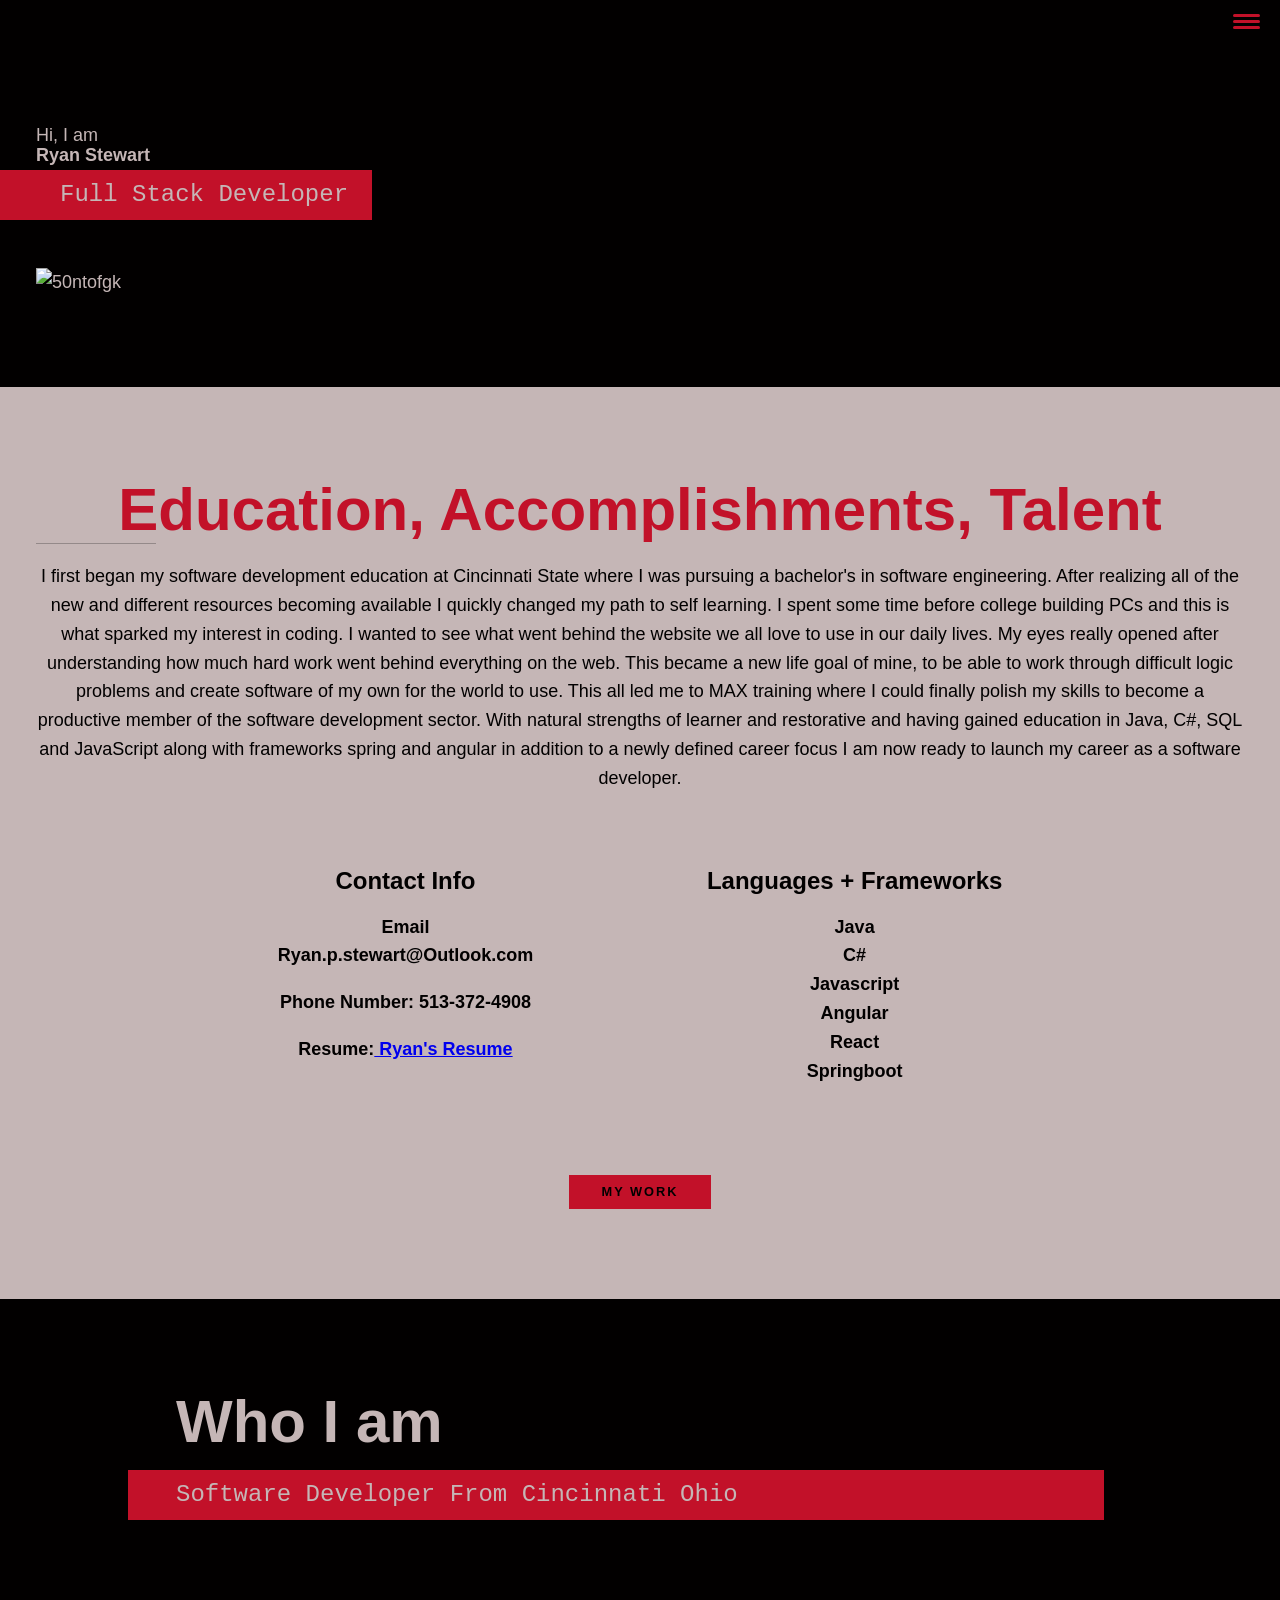
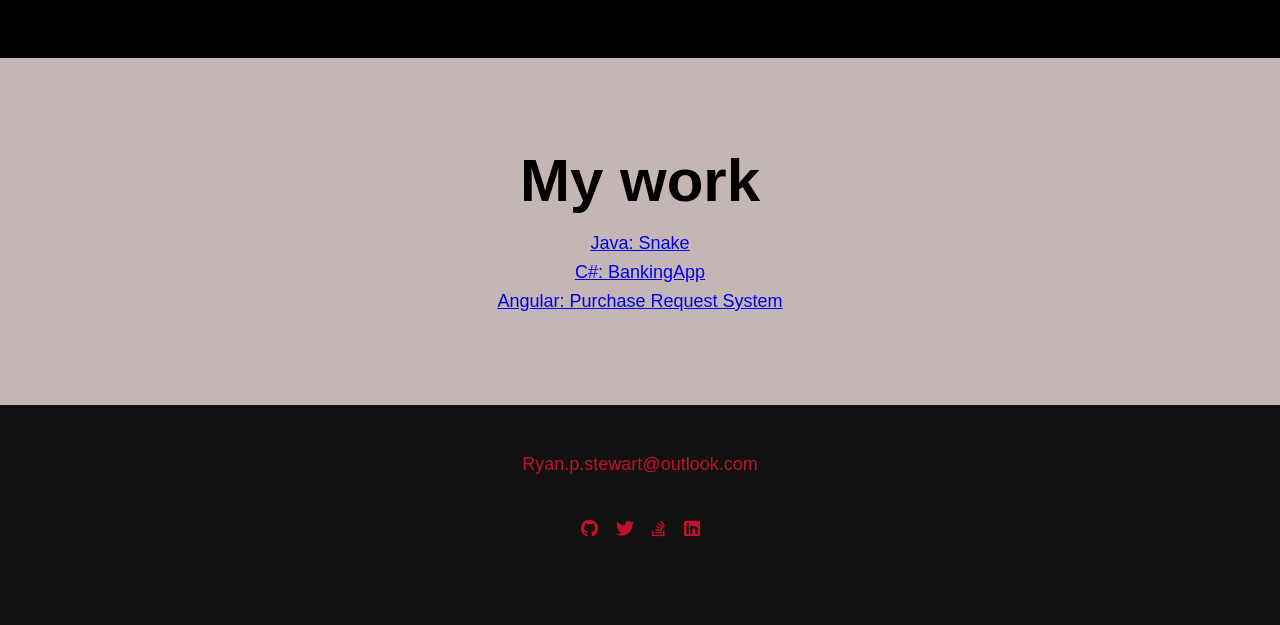
==== index.html @ 8812c744 "Update" ====
<!DOCTYPE html>
<html lang="en">
<head>

    <meta charset="UTF-8">
    <meta http-equiv="X-UA-Compatible" content="IE=edge">
    <meta name="viewport" content="width=device-width, initial-scale=1.0">
    <link rel="stylesheet" href="https://cdnjs.cloudflare.com/ajax/libs/font-awesome/6.0.0/css/all.min.css"
     integrity="sha512-9usAa10IRO0HhonpyAIVpjrylPvoDwiPUiKdWk5t3PyolY1cOd4DSE0Ga+ri4AuTroPR5aQvXU9xC6qOPnzFeg==" 
     crossorigin="anonymous" referrerpolicy="no-referrer" />
     <link rel="stylesheet" href="Portfolio.css"/>


    <title>Ryan Stewart</title>
</head>

<body>

    <header>

        <div class="logo"> 
        <img src="~ADD IMAGE~" alt="">
        </div>
        <button class="nav-toggle" aria-label="toggle navigation">
            <span class="hamburger"></span>
        </button>
        <nav class ="nav">
            <ul class="nav__list">
                <li class="nav__item"><a href="#home" class="nav__link">Home</a></li>
                <li class="nav__item"><a href="#services" class="nav__link">Education</a></li>
                <li class="nav__item"><a href="#about" class="nav__link">Who I am</a></li>
                <li class="nav__item"><a href="#work" class="nav__link">My Work</a></li>
            </ul>
            </nav>
    </header>

<!-- Intro -->
<section class="intro" id="home">
    <h1 class="section__title section__title--intro">
      Hi, I am <strong>Ryan Stewart</strong>
    </h1>
    <p class="section__subtitle section__subtitle--intro"> Full Stack Developer </p>
   <br><img src='https://i.postimg.cc/2Lf4PSRP/50ntofgk.jpg' border='0' alt='50ntofgk'/></a>
     
</section>
  
<!-- My Services -->
<section class="my-services" id="services">
    <h2 class="section__title section__title--services">Education, Accomplishments, Talent</h2>
    <p>  I first began my software development education at Cincinnati 
        State where I was pursuing a bachelor's in software engineering. After realizing all of
         the new and different resources becoming available I quickly changed my path to self learning.
          I spent some time before college building PCs and this is what sparked my interest in coding.
           I wanted to see what went behind the website we all love to use in our daily lives. My eyes
            really opened after understanding how much hard work went behind everything on the web. This
             became a new life goal of mine, to be able to work through difficult logic problems 
              and create software of my own for the world to use. This all led me to MAX training where
               I could finally polish my skills to become a productive member of the software development
                sector. With natural strengths of learner and restorative and having gained education in
                 Java, C#, SQL and JavaScript along with frameworks spring and angular in addition to a
                  newly defined career focus I am now ready to launch my career as a software developer.


    </p><br><br>
    <div class="services">
    
       <div class="service">
            <h3>Contact Info</h3>
           <b> <p>Email</br>Ryan.p.stewart@Outlook.com</br></p>
                Phone Number: 513-372-4908</b>
              <b>  <p>Resume:<a href="https://issuu.com/ryan.p.stewart/docs/ryan_stewart_resume" class="footer-link"> Ryan's Resume</a></b></p>
        </div> <!-- / service -->

        <div class="service">
            <h3>Languages + Frameworks
            </h3>
            <b><p>Java</br>C#</br>Javascript</br>Angular</br>React</br>Springboot</b>
          </div> <!-- / service -->
        </div> <!-- / services -->

        <a href="#work" class="btn">My Work</a>
      </section>


      <!-- About me -->
      <section class="about-me" id="about">
           <h2 class="section__title section__title--about">Who I am</h2>
           <p class="section__subtitle section__subtitle--about">Software Developer From Cincinnati Ohio</p>
        
        <div class="about-me__body">
            <p></p>
            <p></p>
        </div>

        <img src="https://source.unsplash.com/wbNsWMNauMs" alt=""> 
      </section>

        <!-- My Work -->
        <section class="my-work" id="work">
            <h2 class="section__title"> My work</h2>
            <p class="section__subtitle"></p>

        <div class="portfolio-1"> 
            </a>
        </div>

            <div class="portfolio-2">
               <a href=  https://github.com/RyanpStewart/Snake
                <h3>Java: Snake</h3>
            </a>
            </div>
        
            <div class="portfolio-2">
                <a href=https://github.com/RyanpStewart/BankingSolution
                <h3>C#: BankingApp</h3>
            </a
            </div>

            <div class="portfolio-2">
               <a href=https://github.com/RyanpStewart/prs-angular
                <h3>Angular: Purchase Request System</h3>
            </a
            </div>

           <!-- Portfolio item 04 -->
           <a href="#" class="portfolio__item">
            <img src="portfolio-01.jpg" alt="" class="portfolio__img">
        </a>

           <!-- Portfolio item 05 -->
           <a href="#" class="portfolio__item">
            <img src="portfolio-01.jpg" alt="" class="portfolio__img">
        </a>

           <!-- Portfolio item 06 -->
           <a href="#" class="portfolio__item">
            <img src="portfolio-01.jpg" alt="" class="portfolio__img">
        </a>

           <!-- Portfolio item 07 -->
           <a href="#" class="portfolio__item">
            <img src="portfolio-01.jpg" alt="" class="portfolio__img">
        </a>

           <!-- Portfolio item 08 -->
           <a href="#" class="portfolio__item">
            <img src="portfolio-01.jpg" alt="" class="portfolio__img">
        </a>

           <!-- Portfolio item 09 -->
           <a href="#" class="portfolio__item">
            <img src="portfolio-01.jpg" alt="" class="portfolio__img">
        </a>

           <!-- Portfolio item 10 -->
           <a href="#" class="portfolio__item">
            <img src="portfolio-01.jpg" alt="" class="portfolio__img">
        </a>
    </div>
 </section>

    <!-- Footer -->
     <footer class="footer">
        <a href="mailto:ryan.p.stewart@outlook.com" class="footer-link">Ryan.p.stewart@outlook.com</a>
        <ul class="social-list">
            <li class="social-list__item">
                <a class="social-list__link" href="https://github.com/RyanpStewart">
                    <i class="fa-brands fa-github"></i>
                </a>
            </li>
            <li class="social-list__item">
                <a class="social-list__link" href="https://twitter.com/RyanSte04738482">
                    <i class="fa-brands fa-twitter"></i>
                </a>
            </li>
            <li class="social-list__item">
                <a class="social-list__link" href="https://stackoverflow.com/users/17888485/ryan-stewart">
                    <i class="fa-brands fa-stack-overflow"></i>
                </a>
            </li>
            <li class="social-list__item">
                <a class="social-list__link" href="https://www.linkedin.com/in/ryanpatstewart/">
                    <i class="fa-brands fa-linkedin"></i>
                </a>
            </li>
        </ul>
     </footer>

     <script src="Portfolio.js"></script>

    </body>
</html>
---- Portfolio.css ----
*,
*::before,
*::after {
    box-sizing: border-box;
}

:root {
    --ff-primary: 'Source Sans Pro', sans-serif;
    --ff-secondary: 'Source Code Pro', monospace;

    --fw-reg: 300;
    --fw-bold: 900;

    --clr-light: rgb(2, 0, 0);
    --clr-dark: #c5b6b6;
    --clr-accent: #c21129;

    --fs-h1: 3rem;
    --fs-h2: 2.25rem;
    --fs-h3: 1.25rem;
    --fs-body: 1rem;

    --bs: 0.25em 0.25em 0.75em rgba(0,0,0,.25),
          0.125em 0.125 0.25em rbg(0,0,0,.15);
}

@media (min-width: 800px) {
  :root {
    --fs-h1: 4.5;
    --fs-h2: 3.75rem;
    --fs-h3: 1.5rem;
    --fs-body: 1.125rem;
    }
}

/* General styles */

html {
    scroll-behavior: smooth;
}

body {
    background: var(--clr-light);
    color: var(--clr-dark);
    margin: 0;
    font-family: var(--ff-primary);
    font-size: var(--fs-body);
    line-height: 1.6;
}

section {
    padding: 5em 2em;
}

img {
    display: block;
    max-width: 100%;
}

strong { font-weight: var(--fw-bold) }

:focus {
    outline: 3px solid var(--clr-accent);
}

/* Buttons */

.btn {
    display: inline-block;
    padding: .5em 2.5em;
    background: var(--clr-accent);
    color: var(--cler-dark);
    text-decoration: none;
    cursor: pointer;
    font-size: .8rem;
    text-transform: uppercase;
    letter-spacing: 2px;
    font-weight: var(--fw-bold);
    transition: transform 200ms ease-in-out;
}

.btn:hover {
    transform: scale(1.1);
}

/* Typography */

h1,
h2,
h3 {
    line-height: 1.1; 
    margin: 0;
}

h1 { font-size: var(--fs-h1) }
h2 { font-size: var(--fs-h2) }
h3 { font-size: var(--fs-h3) }

.section__title { 
    margin-bottom: .25em;
}

.section__title--intro {
    font-weight: var(--fw-reg);
}

.section__title--intro strong {
    display: block;
}

.section__subtitle {
    margin: 0;
    font-size: var(--fs-h3);
}

.section__subtitle--intro,
.section__subtitle--about {
    background: var(--clr-accent);
    padding: .25em 1em;
    font-family: var(--ff-secondary);
    margin-bottom: 2em;
}

/* header */

header {
    display: flex;
    justify-content: space-between;
    padding: 1em;
}

.logo {
    max-width: 100px;
}

.nav {
    position: fixed;
    background: var(--clr-dark);
    color: var(--clr-light);
    top: 0;
    bottom: 0;
    left: 0;
    right: 0;
    z-index: 100;

    transform: translateX(100%);
    transition: transform 250ms cubic-bezier(.5, 0, .5, 1);
}

.nav__list { 
    list-style: none;
    display: flex;
    height: 100%;
    flex-direction: column;
    justify-content: center;
    margin: 0;
    padding: 0;
}

.nav__link {
    color: inherit;
    font-weight: var(--fw-bold);
    font-size: var(--fs-h2);
    text-decoration: none;
}

.nav__link:hover {
    color: var(--clr-accent);
}

.nav-toggle {
    padding: .5em;
    background: transparent;
    border: 0;
    cursor: pointer;
    position: absolute;
    right: 1em;
    top: 1em;
    z-index: 1000;
}

.nav-open .nav {
    transform: translateX(0);
}

.nav-open .nav-toggle {
    position: fixed;
}

.nav-open .hamburger {
    transform: rotate(.625turn);
}

.nav-open .hamburger::before{
    transform: rotate(90deg) translateX(-6px);
}

.nav-open .hamburger::after {
    opacity: 0;
} 

.hamburger {
    display: block;
    position: relative;
}

.hamburger,
.hamburger::before,
.hamburger::after {
    background: var(--clr-accent);
    width: 2em;
    height: 3px;
    border-radius: 1em;
    transition: transform 250ms ease-in-out;
}

.hamburger::before,
.hamburger::after {
    content: '';
    position: absolute;
    left: 0;
    right: 0;
}

.hamburger::before { top: 6px; }
.hamburger::after { bottom: 6px; }

/* Intro section */

.intro {
    position: relative;
}

.intro__img {
    box-shadow: var(--bs);

}

.section_subtitle--intro {
    display: inline-block;
}

@media (min-width: 600px) {
    .intro {
        display: grid;
        grid-template-areas:
            "img title"
            "img subtitle";
        grid-template-columns: min-content max-content;
        background-image: url("");
        
    }


    .intro__img {
        grid-area: img;
        min-width: 250px;
        position: relative;
        z-index: 2;
    }

    .section__subtitle--intro {
        align-self: start;
        grid-column: -1 / 1;
        grid-row: 2;
        text-align: right;
        position: relative;
        left: -1.5em;
        width: calc(100% + 1.5em);
    }
}

/* My services section */

.my-services {
    background-color: var(--clr-dark);
    background-image: url(../img/services-bg.jpg);
    background-size: cover;
    /* background-blend-mode: multiply; */
    color: var(--clr-light);
    text-align: center;
}

.section__title--services {
    color: var(--clr-accent);
    position: relative;
}

.section__title--services::after {
    content: '';
    display: block;
    width: 2em;
    height: 1px;
    margin: 0.5 auto 1em;
    background: var(--clr-light);
    opacity: 0.25;
}

.services {
    margin-bottom: 4em;
}

.service {
    max-width: 500px;
    margin: 0 auto;
}

@media (min-width: 800px) {
    .services {
        display: flex;
        max-width: 1000px;
        margin-left: auto;
        margin-right: auto;
    }

    .service + .service {
        margin-left: 2em;

    }
}

.about-me {
    max-width: 1000px;
    margin: 0 auto;
}

about-me__img {
    box-shadow: var(--bs);
}

@media (min-width: 600px) {
    .about-me {
        display: grid;
        grid-template-columns: 1fr 200px;
        grid-template-areas:
            "title img"
            "subtitle img"
            "text img";
        grid-column-gap: 2em;
    }

.section__title--about {
    grid-area: title;
}

.section__subtitle--about {
        grid-column: 1 / -1;
        grid-row: 2;
        position: relative;
        left: -2em;
        width: calc(100% + 2em);
        padding-left: 2em;
        padding-right: calc(200px + 4em);
}

.about-me__img {
        grid-area: img;
        position: relative;
        z-index: 2;
    }
}

/* My Work */

.my-work {
    background-color: var(--clr-dark);
    color: var(--clr-light);
    text-align: center;
}

.portfolio {
    display: grid;
    grid-template-columns: repeat(auto-fit, minmax(300px, 1fr));
    text-align: center;
}

.portfolio__item {
  background: var(--clr--accent);
  overflow: hidden;
}

.portfolio_img {
    transition:
        transform 750ms cubic-bezier(.5, 0, .5, 1),
        opacity 250ms linear;
}

.portfolio__item:focus {
    position: relative;
    z-index: 2;
}

.portfolio__img:hover,
.portfolio__item:focus .portfolio__img {
    transform: scale(1.2);
    opacity: .5;
}

/* footer */

.footer {
    background: #111;
    color: var(--clr-accent);
    text-align: center;
    padding: 2.5em 0;
}

.footer a { 
    color: inherit;
    text-decoration: none;
 }

.footer__link {
    font-size: var(--fs-h3);
    font-weight: var(--fw-bold);
}

.footer__link:hover,
.social-list__link:hover {
    opacity: .7;
}

.footer__link:hover {
    text-decoration: underline;
}

.social-list {
    list-style: none;
    display: flex;
    justify-content: center;
    margin: 2em 0;
    padding: 0;
}

.social-list__item {
    margin: 0 .5em;
}

.social-list__link {
    padding: 0;
}
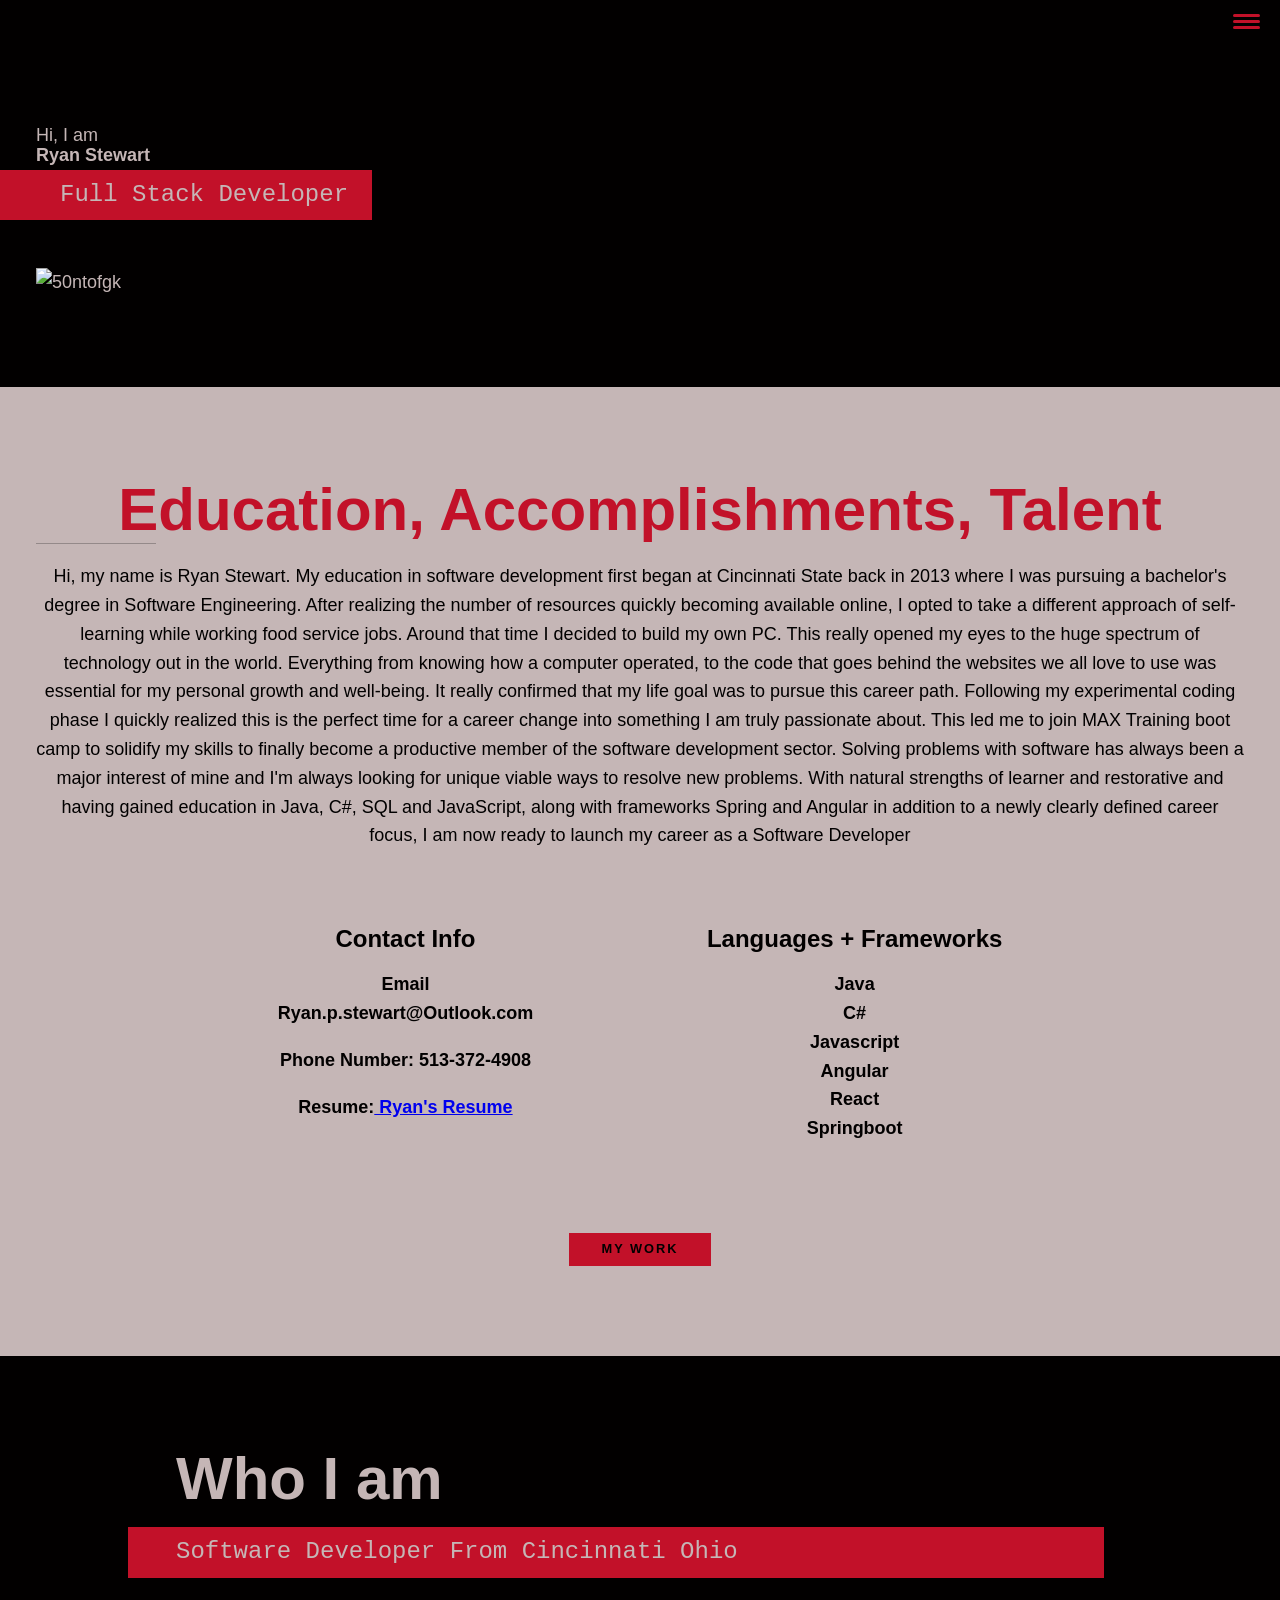
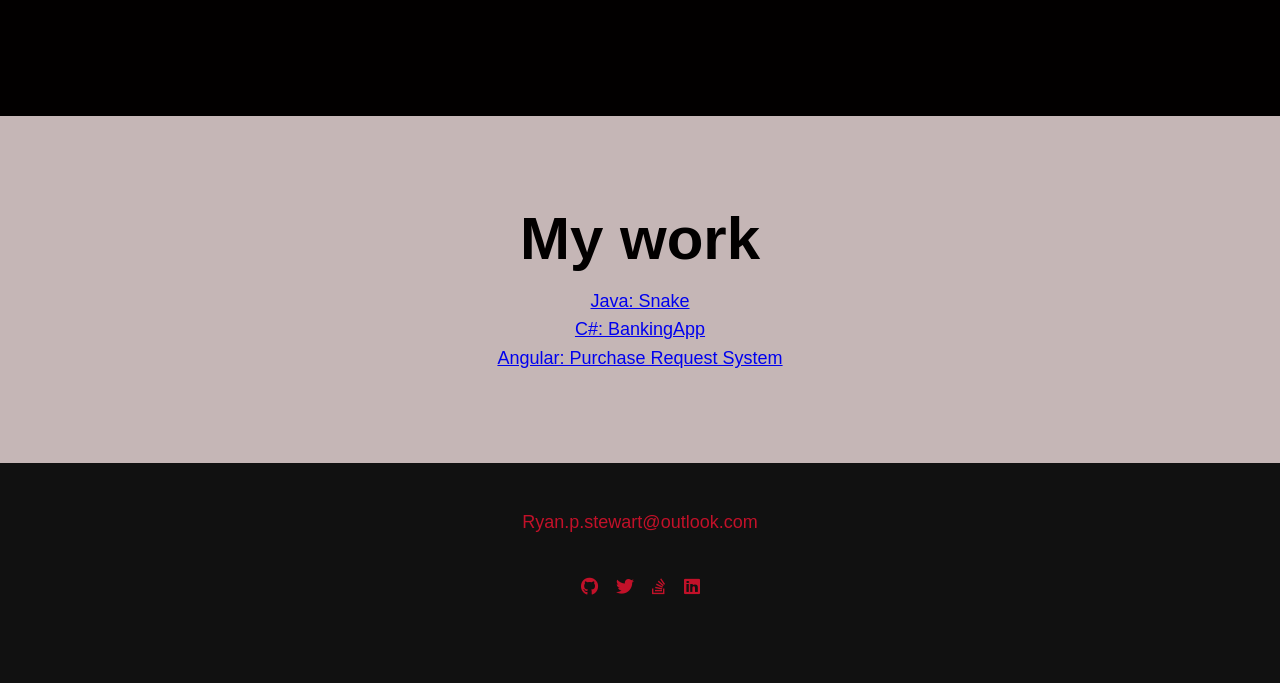
==== commit 87581997: "Update index.html" ====
--- a/index.html
+++ b/index.html
@@ -47,18 +47,26 @@
 <!-- My Services -->
 <section class="my-services" id="services">
     <h2 class="section__title section__title--services">Education, Accomplishments, Talent</h2>
-    <p>  I first began my software development education at Cincinnati 
-        State where I was pursuing a bachelor's in software engineering. After realizing all of
-         the new and different resources becoming available I quickly changed my path to self learning.
-          I spent some time before college building PCs and this is what sparked my interest in coding.
-           I wanted to see what went behind the website we all love to use in our daily lives. My eyes
-            really opened after understanding how much hard work went behind everything on the web. This
-             became a new life goal of mine, to be able to work through difficult logic problems 
-              and create software of my own for the world to use. This all led me to MAX training where
-               I could finally polish my skills to become a productive member of the software development
-                sector. With natural strengths of learner and restorative and having gained education in
-                 Java, C#, SQL and JavaScript along with frameworks spring and angular in addition to a
-                  newly defined career focus I am now ready to launch my career as a software developer.
+    <p> Hi, my name is Ryan Stewart. 
+     My education in software development first began at Cincinnati State back in 2013 
+     where I was pursuing a bachelor's degree in Software Engineering. 
+     After realizing the number of resources quickly becoming available online,
+     I opted to take a different approach of self-learning while working food service jobs.
+     Around that time I decided to build my own PC. 
+     This really opened my eyes to the huge spectrum of technology out in the world. 
+     Everything from knowing how a computer operated, to the code that goes behind the websites
+     we all love to use was essential for my personal growth and well-being.
+     It really confirmed that my life goal was to pursue this career path.
+     Following my experimental coding phase I quickly realized this is the perfect time
+     for a career change into something I am truly passionate about.
+     This led me to join MAX Training boot camp to solidify my skills
+     to finally become a productive member of the software development sector.
+     Solving problems with software has always been a major interest
+     of mine and I'm always looking for unique viable ways to resolve new problems.
+     With natural strengths of learner and restorative and having gained education
+     in Java, C#, SQL and JavaScript, along with frameworks Spring and Angular
+     in addition to a newly clearly defined career focus, 
+     I am now ready to launch my career as a Software Developer
 
 
     </p><br><br>
@@ -69,14 +77,14 @@
            <b> <p>Email</br>Ryan.p.stewart@Outlook.com</br></p>
                 Phone Number: 513-372-4908</b>
               <b>  <p>Resume:<a href="https://issuu.com/ryan.p.stewart/docs/ryan_stewart_resume" class="footer-link"> Ryan's Resume</a></b></p>
-        </div> <!-- / service -->
+        </div>
 
         <div class="service">
             <h3>Languages + Frameworks
             </h3>
             <b><p>Java</br>C#</br>Javascript</br>Angular</br>React</br>Springboot</b>
-          </div> <!-- / service -->
-        </div> <!-- / services -->
+          </div> 
+        </div> 
 
         <a href="#work" class="btn">My Work</a>
       </section>
@@ -100,9 +108,6 @@
             <h2 class="section__title"> My work</h2>
             <p class="section__subtitle"></p>
 
-        <div class="portfolio-1"> 
-            </a>
-        </div>
 
             <div class="portfolio-2">
                <a href=  https://github.com/RyanpStewart/Snake
@@ -122,46 +127,12 @@
             </a
             </div>
 
-           <!-- Portfolio item 04 -->
-           <a href="#" class="portfolio__item">
-            <img src="portfolio-01.jpg" alt="" class="portfolio__img">
-        </a>
-
-           <!-- Portfolio item 05 -->
-           <a href="#" class="portfolio__item">
-            <img src="portfolio-01.jpg" alt="" class="portfolio__img">
-        </a>
-
-           <!-- Portfolio item 06 -->
-           <a href="#" class="portfolio__item">
-            <img src="portfolio-01.jpg" alt="" class="portfolio__img">
-        </a>
-
-           <!-- Portfolio item 07 -->
-           <a href="#" class="portfolio__item">
-            <img src="portfolio-01.jpg" alt="" class="portfolio__img">
-        </a>
-
-           <!-- Portfolio item 08 -->
-           <a href="#" class="portfolio__item">
-            <img src="portfolio-01.jpg" alt="" class="portfolio__img">
-        </a>
-
-           <!-- Portfolio item 09 -->
-           <a href="#" class="portfolio__item">
-            <img src="portfolio-01.jpg" alt="" class="portfolio__img">
-        </a>
-
-           <!-- Portfolio item 10 -->
-           <a href="#" class="portfolio__item">
-            <img src="portfolio-01.jpg" alt="" class="portfolio__img">
-        </a>
     </div>
  </section>
 
     <!-- Footer -->
      <footer class="footer">
-        <a href="mailto:ryan.p.stewart@outlook.com" class="footer-link">Ryan.p.stewart@outlook.com</a>
+        <a href="mailto:Ryan.p.stewart@outlook.live.com?" class="footer-link">Ryan.p.stewart@outlook.com</a>
         <ul class="social-list">
             <li class="social-list__item">
                 <a class="social-list__link" href="https://github.com/RyanpStewart">
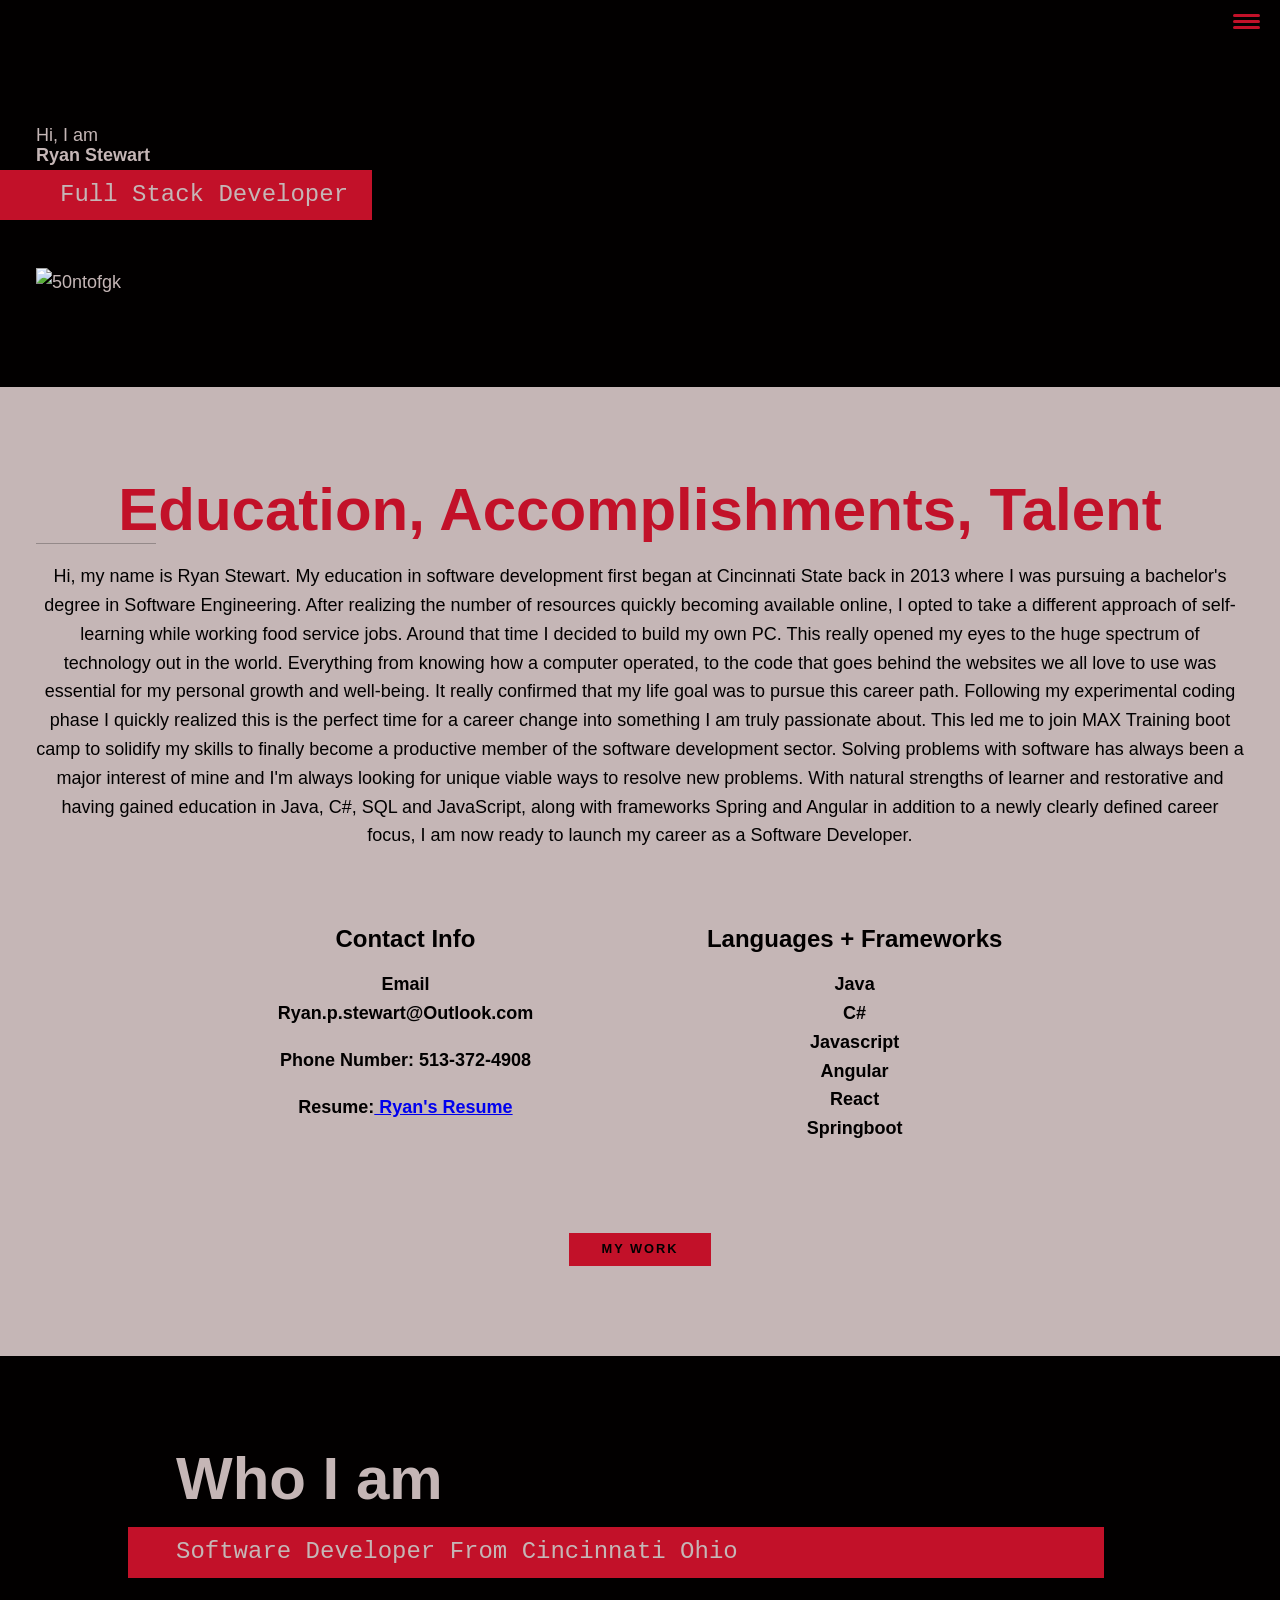
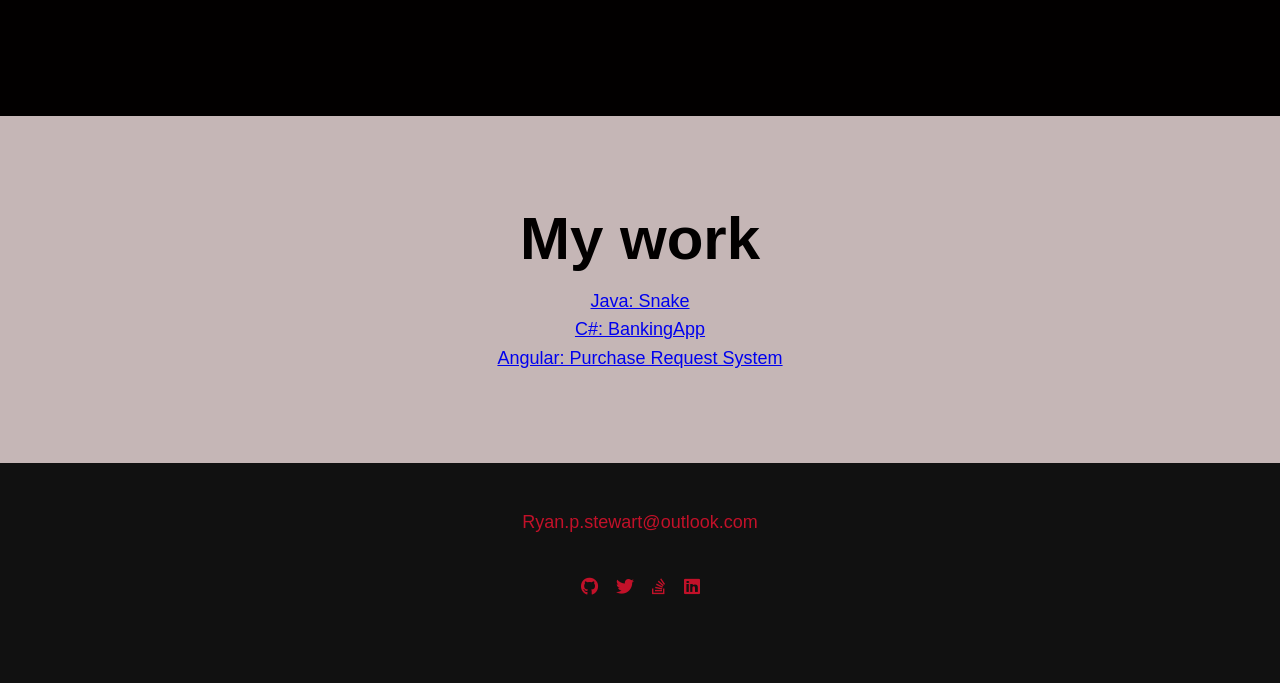
==== commit 84bbb0be: "Update index.html" ====
--- a/index.html
+++ b/index.html
@@ -66,7 +66,7 @@
      With natural strengths of learner and restorative and having gained education
      in Java, C#, SQL and JavaScript, along with frameworks Spring and Angular
      in addition to a newly clearly defined career focus, 
-     I am now ready to launch my career as a Software Developer
+     I am now ready to launch my career as a Software Developer.
 
 
     </p><br><br>
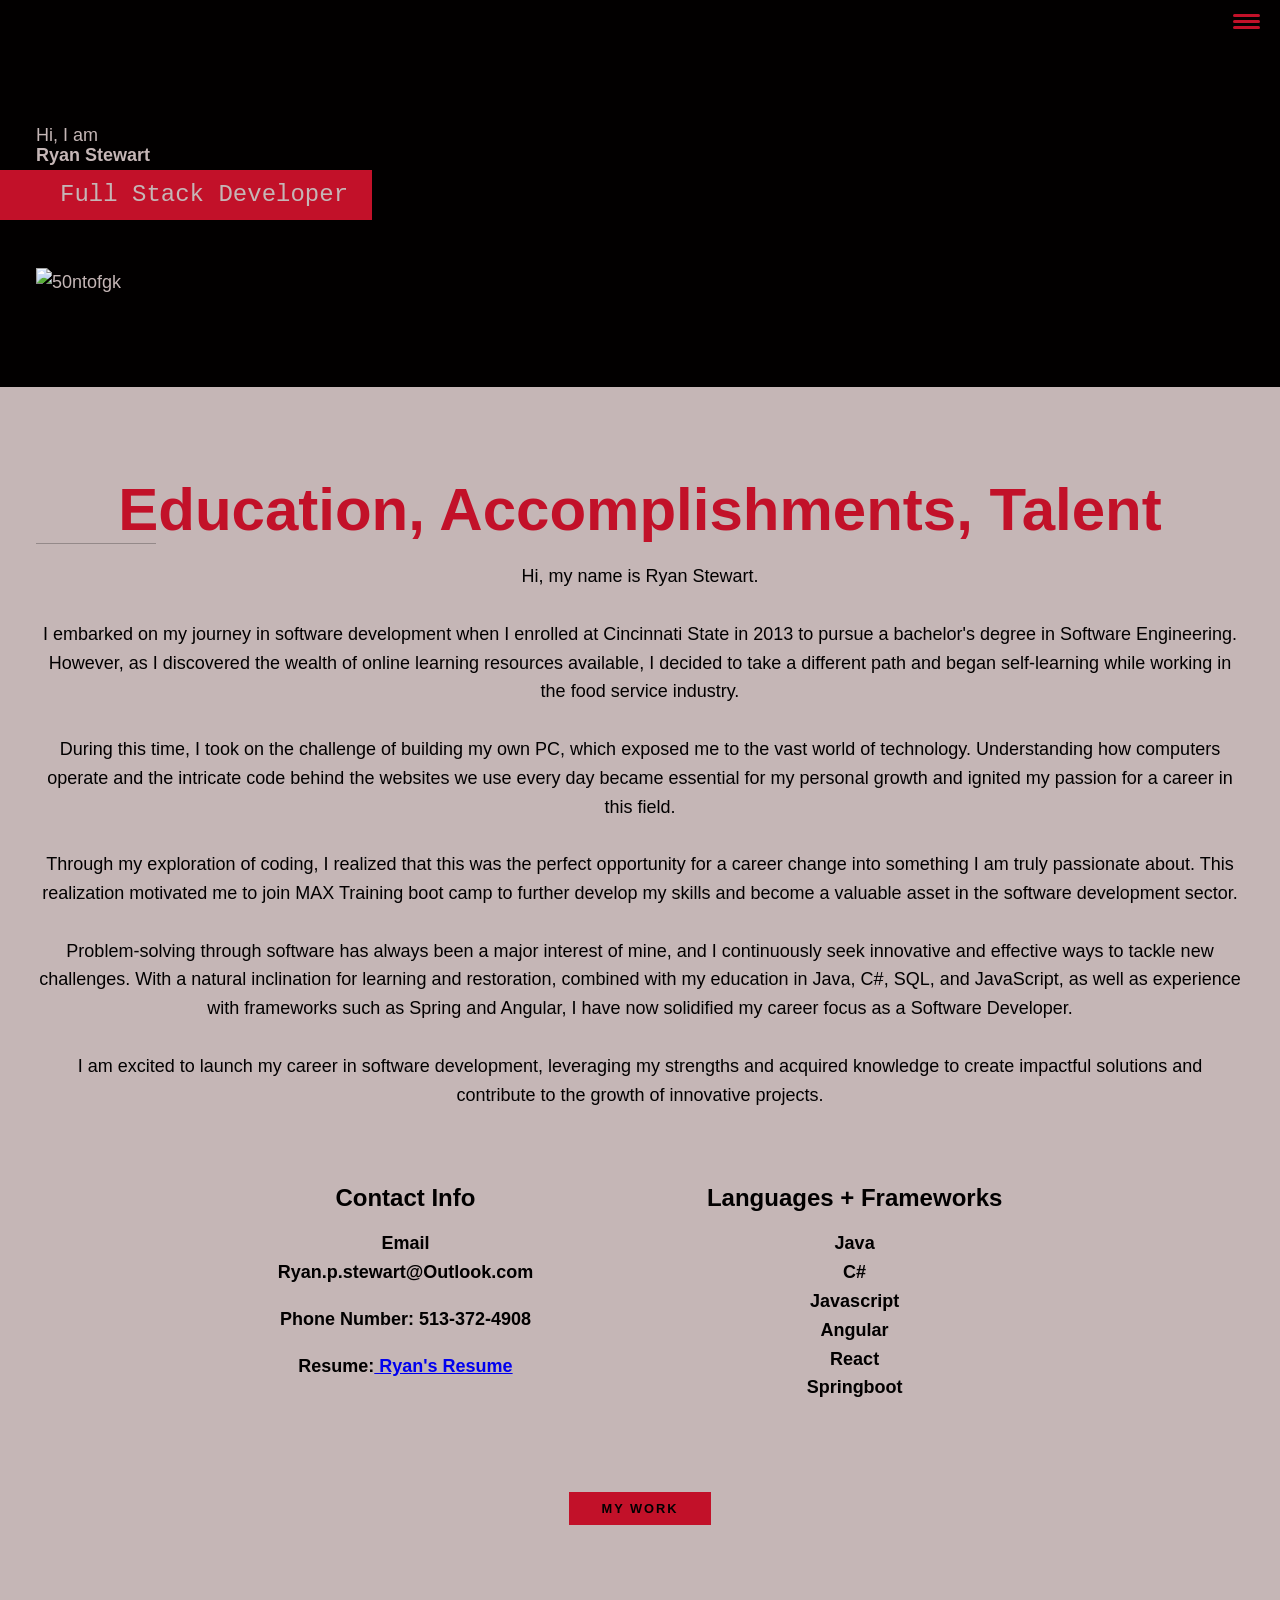
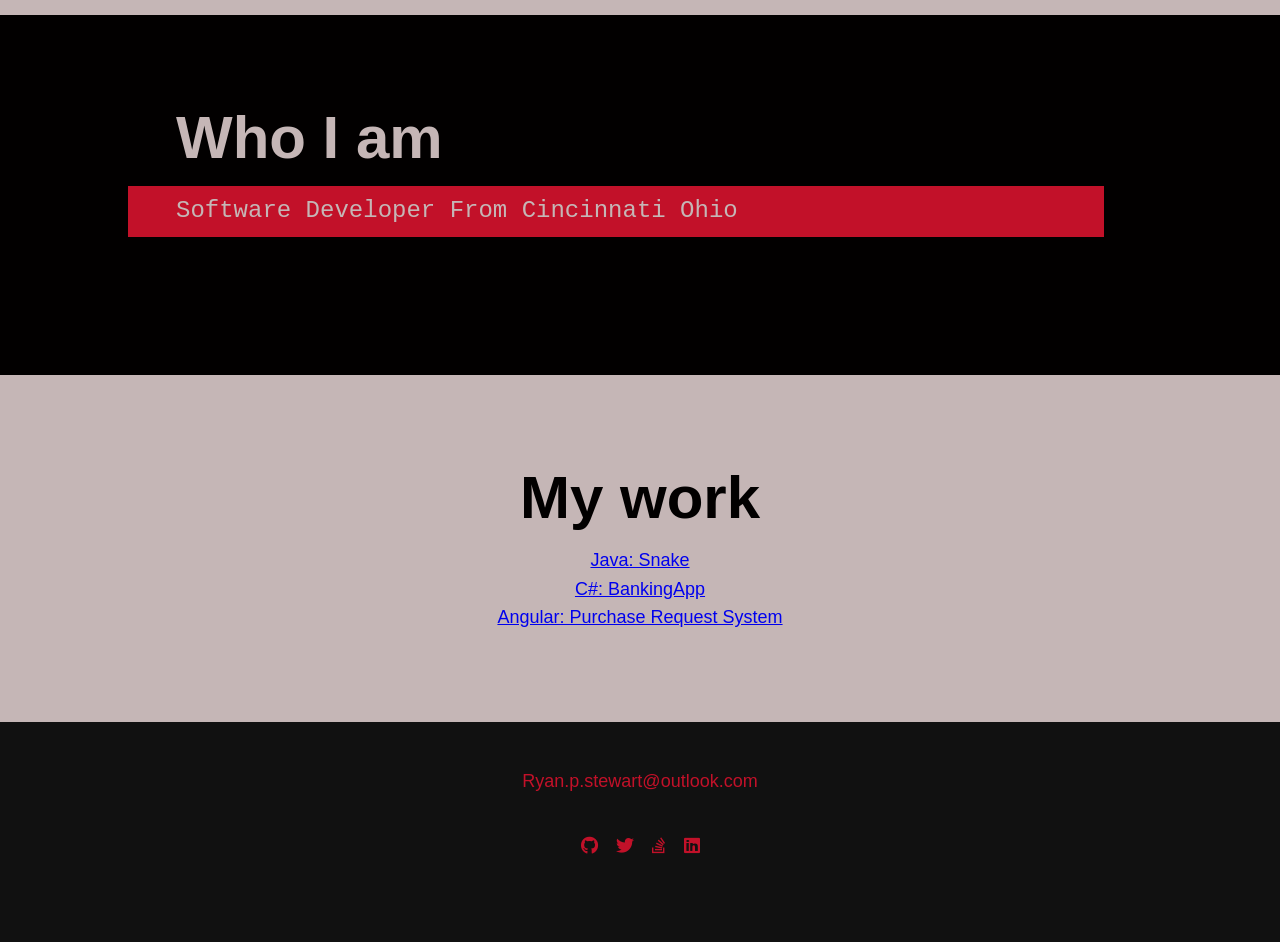
==== commit bde904cf: "Update index.html Summary text edit" ====
--- a/index.html
+++ b/index.html
@@ -6,7 +6,7 @@
     <meta http-equiv="X-UA-Compatible" content="IE=edge">
     <meta name="viewport" content="width=device-width, initial-scale=1.0">
     <link rel="stylesheet" href="https://cdnjs.cloudflare.com/ajax/libs/font-awesome/6.0.0/css/all.min.css"
-     integrity="sha512-9usAa10IRO0HhonpyAIVpjrylPvoDwiPUiKdWk5t3PyolY1cOd4DSE0Ga+ri4AuTroPR5aQvXU9xC6qOPnzFeg==" 
+     integrity="sha512-9usAa10IRO0HhonpyAIVpjrylPvoDwiPUiKdWk5t3PyolY1cOd4DSE0Ga+ri4AuTroPR5aQvXU9xC6qOPnzFeg=="
      crossorigin="anonymous" referrerpolicy="no-referrer" />
      <link rel="stylesheet" href="Portfolio.css"/>
 
@@ -18,7 +18,7 @@
 
     <header>
 
-        <div class="logo"> 
+        <div class="logo">
         <img src="~ADD IMAGE~" alt="">
         </div>
         <button class="nav-toggle" aria-label="toggle navigation">
@@ -41,37 +41,40 @@
     </h1>
     <p class="section__subtitle section__subtitle--intro"> Full Stack Developer </p>
    <br><img src='https://i.postimg.cc/2Lf4PSRP/50ntofgk.jpg' border='0' alt='50ntofgk'/></a>
-     
+
 </section>
-  
+
 <!-- My Services -->
 <section class="my-services" id="services">
     <h2 class="section__title section__title--services">Education, Accomplishments, Talent</h2>
-    <p> Hi, my name is Ryan Stewart. 
-     My education in software development first began at Cincinnati State back in 2013 
-     where I was pursuing a bachelor's degree in Software Engineering. 
-     After realizing the number of resources quickly becoming available online,
-     I opted to take a different approach of self-learning while working food service jobs.
-     Around that time I decided to build my own PC. 
-     This really opened my eyes to the huge spectrum of technology out in the world. 
-     Everything from knowing how a computer operated, to the code that goes behind the websites
-     we all love to use was essential for my personal growth and well-being.
-     It really confirmed that my life goal was to pursue this career path.
-     Following my experimental coding phase I quickly realized this is the perfect time
-     for a career change into something I am truly passionate about.
-     This led me to join MAX Training boot camp to solidify my skills
-     to finally become a productive member of the software development sector.
-     Solving problems with software has always been a major interest
-     of mine and I'm always looking for unique viable ways to resolve new problems.
-     With natural strengths of learner and restorative and having gained education
-     in Java, C#, SQL and JavaScript, along with frameworks Spring and Angular
-     in addition to a newly clearly defined career focus, 
-     I am now ready to launch my career as a Software Developer.
+    <p> Hi, my name is Ryan Stewart.
+      <br><br>
+              I embarked on my journey in software development when I enrolled at Cincinnati State in 2013 to pursue a
+              bachelor's degree in Software Engineering. However, as I discovered the wealth of online learning resources
+              available, I decided to take a different path and began self-learning while working in the food service
+              industry.
+              <br><br>
+              During this time, I took on the challenge of building my own PC, which exposed me to the vast world of
+              technology. Understanding how computers operate and the intricate code behind the websites we use every day
+              became essential for my personal growth and ignited my passion for a career in this field.
+              <br><br>
+              Through my exploration of coding, I realized that this was the perfect opportunity for a career change into
+              something I am truly passionate about. This realization motivated me to join MAX Training boot camp to
+              further develop my skills and become a valuable asset in the software development sector.
+              <br><br>
+              Problem-solving through software has always been a major interest of mine, and I continuously seek
+              innovative and effective ways to tackle new challenges. With a natural inclination for learning and
+              restoration, combined with my education in Java, C#, SQL, and JavaScript, as well as experience with
+              frameworks such as Spring and Angular, I have now solidified my career focus as a Software Developer.
+              <br><br>
+              I am excited to launch my career in software development, leveraging my strengths and acquired knowledge to
+              create impactful solutions and contribute to the growth of innovative projects.
+              <br>
 
 
     </p><br><br>
     <div class="services">
-    
+
        <div class="service">
             <h3>Contact Info</h3>
            <b> <p>Email</br>Ryan.p.stewart@Outlook.com</br></p>
@@ -83,8 +86,8 @@
             <h3>Languages + Frameworks
             </h3>
             <b><p>Java</br>C#</br>Javascript</br>Angular</br>React</br>Springboot</b>
-          </div> 
-        </div> 
+          </div>
+        </div>
 
         <a href="#work" class="btn">My Work</a>
       </section>
@@ -94,13 +97,13 @@
       <section class="about-me" id="about">
            <h2 class="section__title section__title--about">Who I am</h2>
            <p class="section__subtitle section__subtitle--about">Software Developer From Cincinnati Ohio</p>
-        
+
         <div class="about-me__body">
             <p></p>
             <p></p>
         </div>
 
-        <img src="https://source.unsplash.com/wbNsWMNauMs" alt=""> 
+        <img src="https://source.unsplash.com/wbNsWMNauMs" alt="">
       </section>
 
         <!-- My Work -->
@@ -114,7 +117,7 @@
                 <h3>Java: Snake</h3>
             </a>
             </div>
-        
+
             <div class="portfolio-2">
                 <a href=https://github.com/RyanpStewart/BankingSolution
                 <h3>C#: BankingApp</h3>
@@ -160,4 +163,4 @@
      <script src="Portfolio.js"></script>
 
     </body>
-</html>+</html>
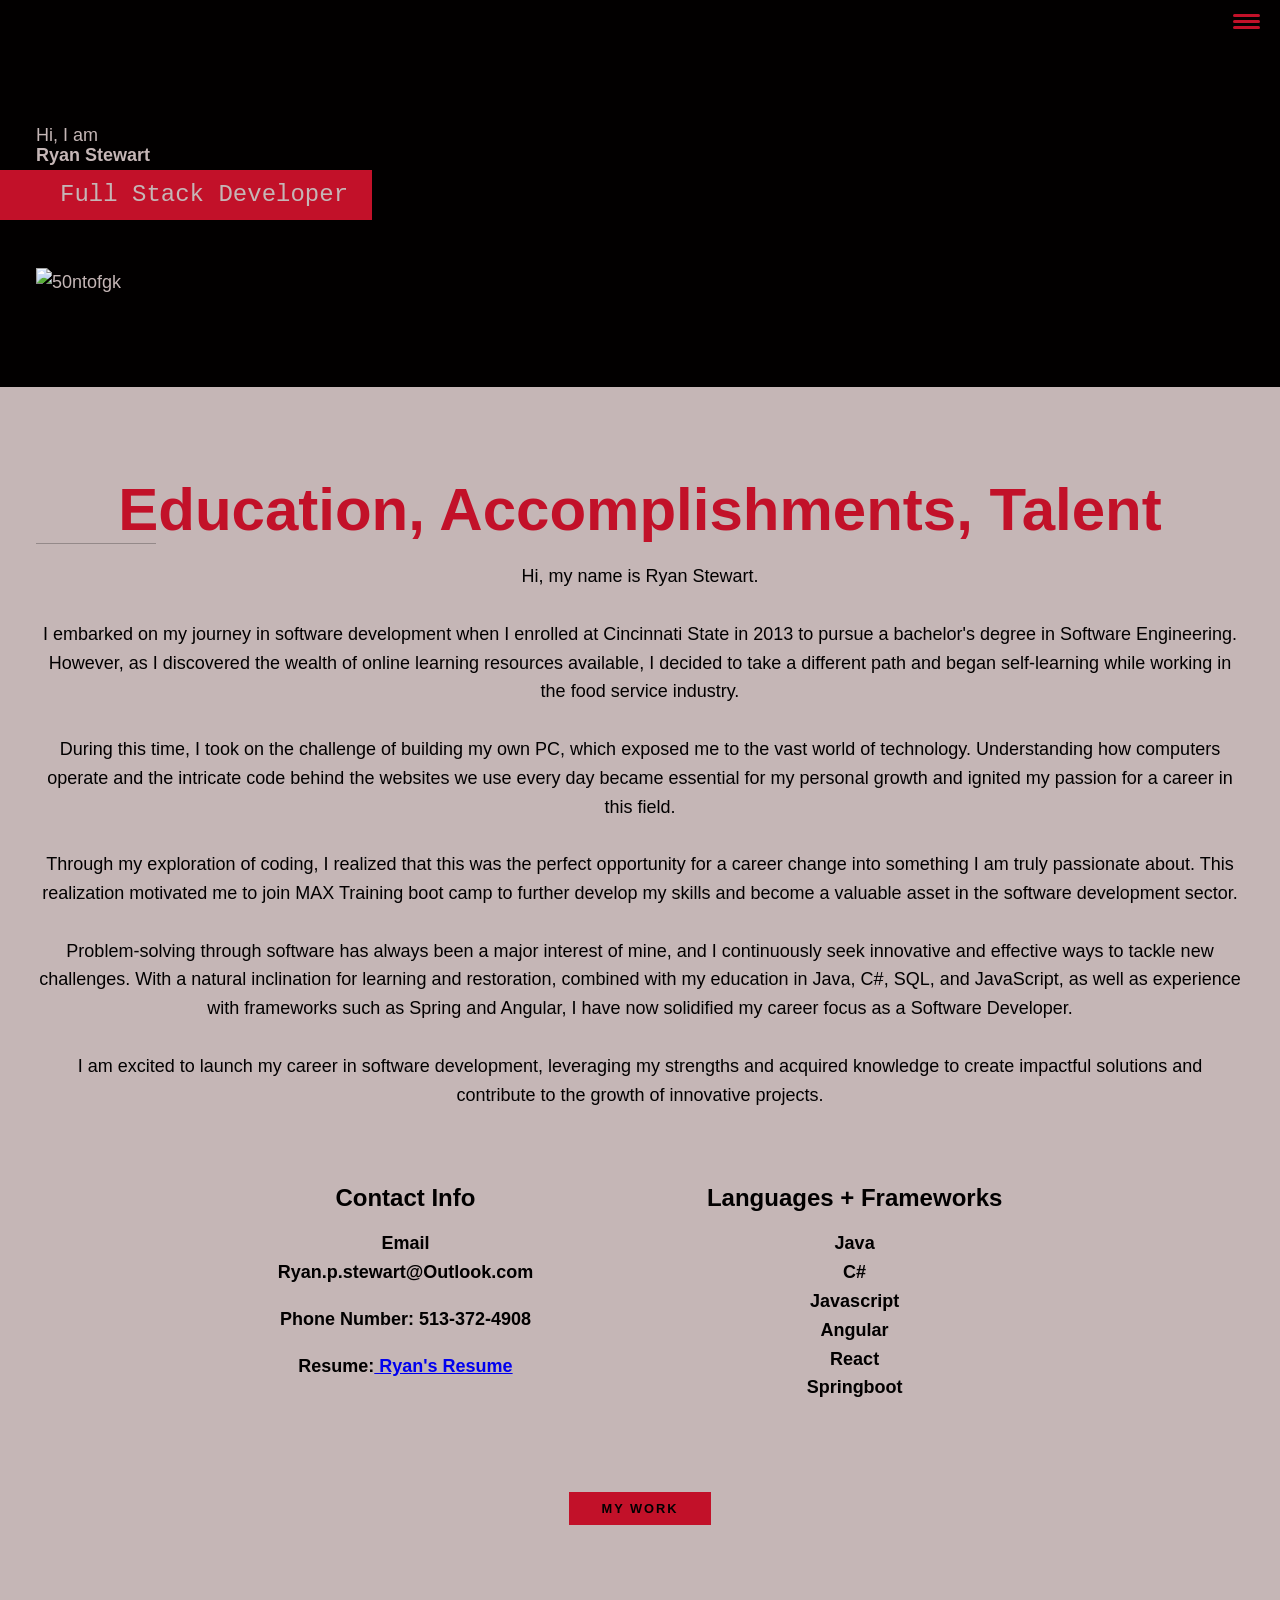
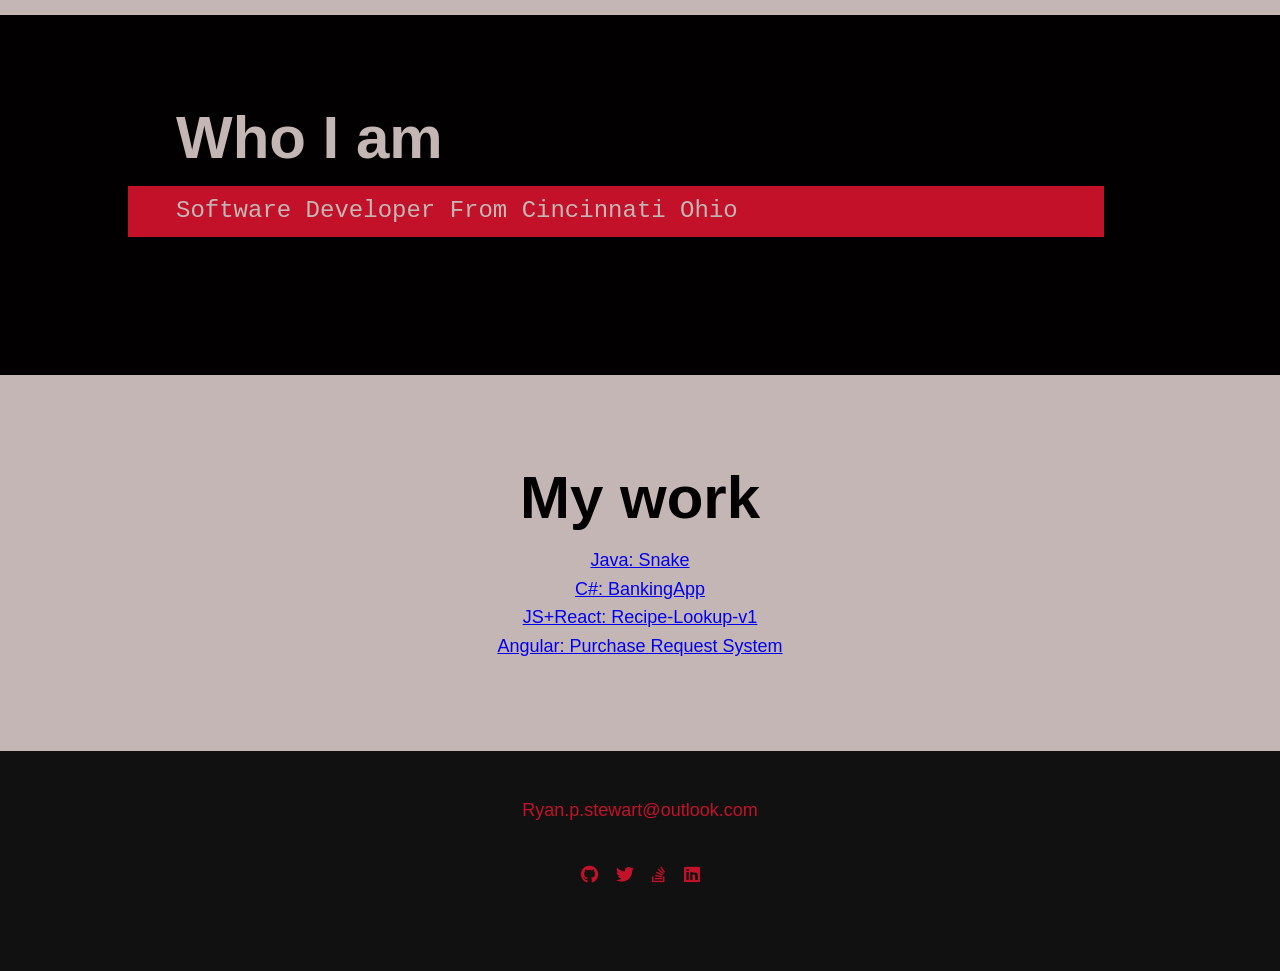
==== commit 15cc8b48: "Project Added" ====
--- a/index.html
+++ b/index.html
@@ -125,10 +125,16 @@
             </div>
 
             <div class="portfolio-2">
-               <a href=https://github.com/RyanpStewart/prs-angular
-                <h3>Angular: Purchase Request System</h3>
+               <a href=https://github.com/RyanpStewart/recipe-lookup-v1
+                <h3>JS+React: Recipe-Lookup-v1</h3>
             </a
             </div>
+
+            <div class="portfolio-2">
+                <a href=https://github.com/RyanpStewart/prs-angular
+                 <h3>Angular: Purchase Request System</h3>
+             </a
+             </div>
 
     </div>
  </section>
